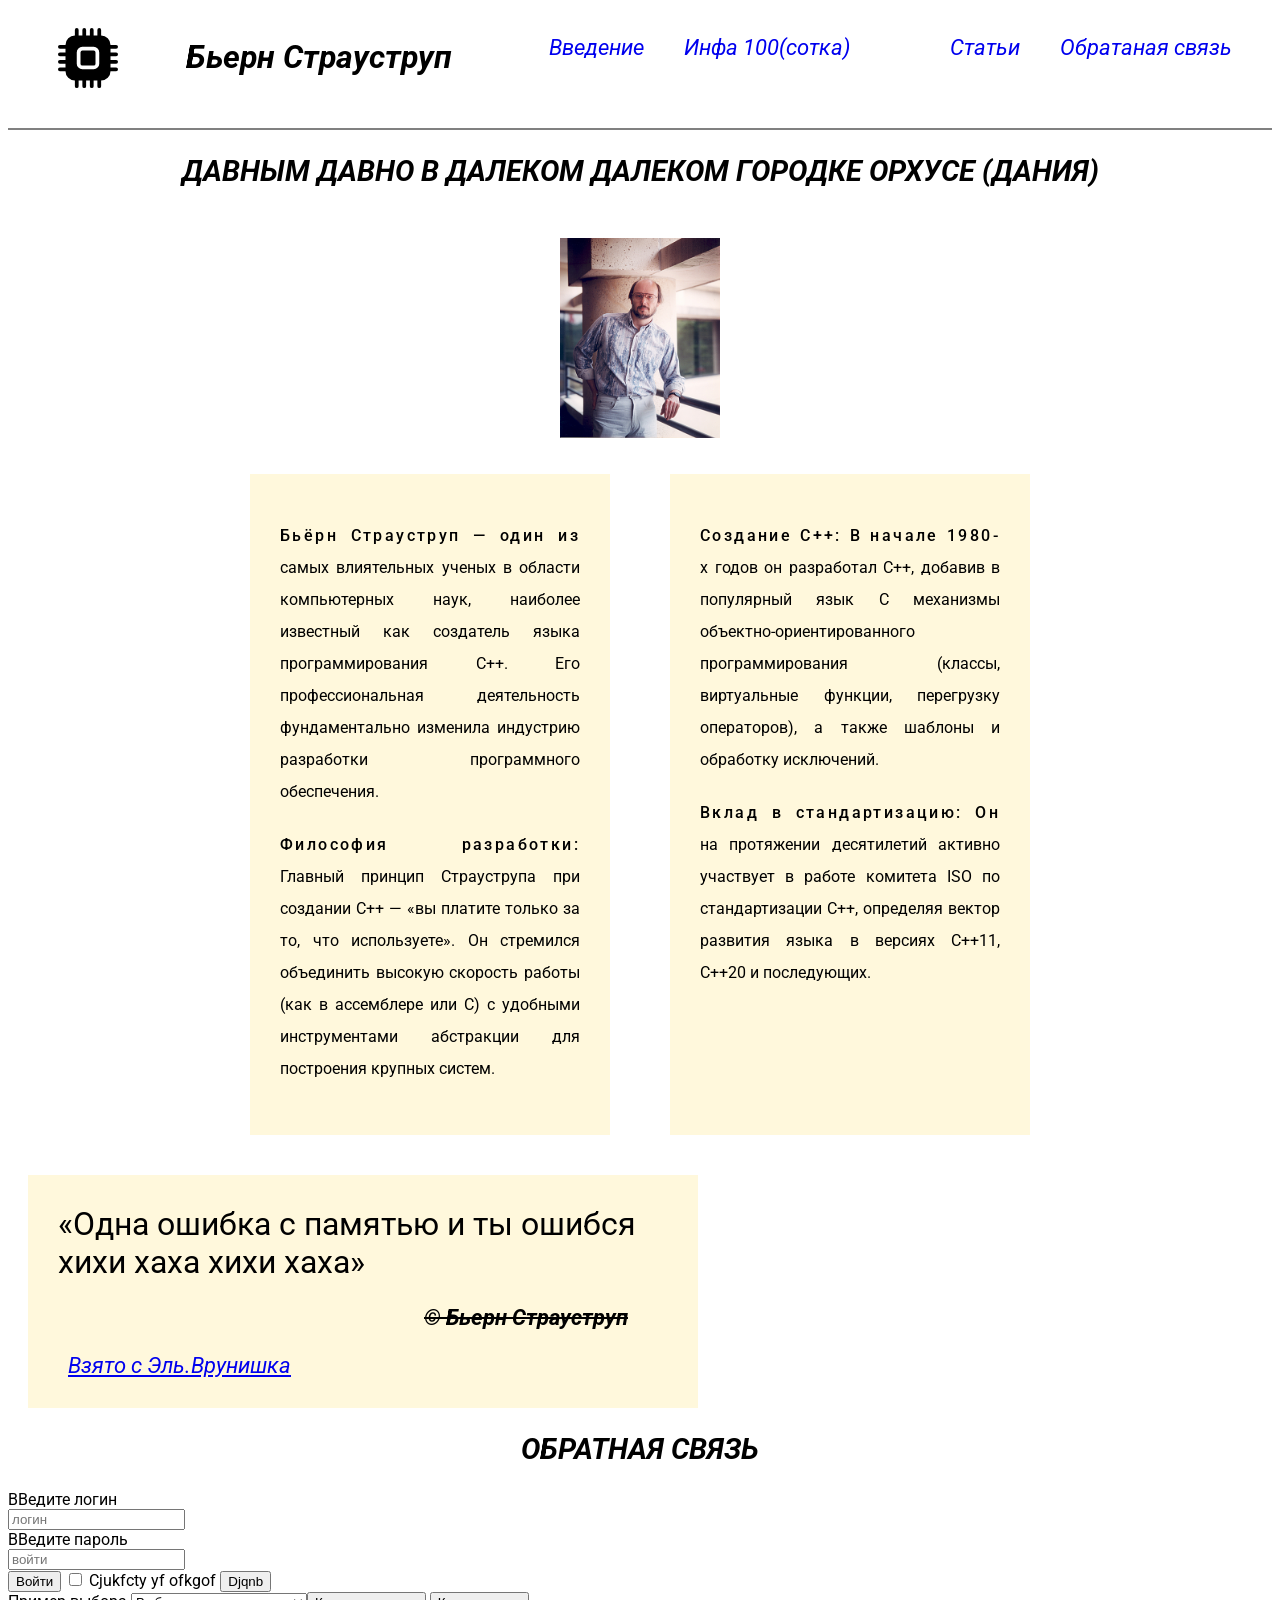
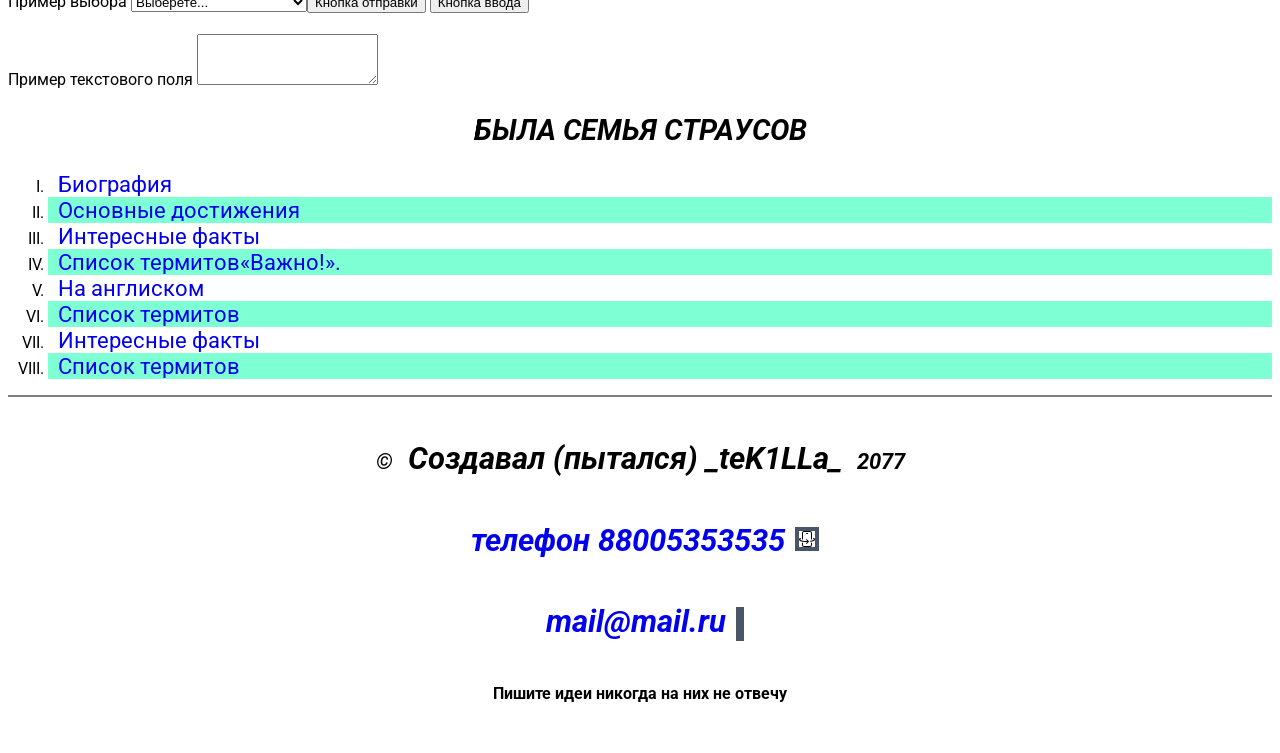
==== index.html @ 6f89961d "правка" ====
<!DOCTYPE html>
<html lang="ru">
<head>
    <meta charset="UTF-8">
    <meta http-equiv="X-UA-Compatible" content="IE=edge">
    <meta name="viewport" content="width=device-width, initial-scale=1.0">
    <title>_teK1LLa_</title>

    <meta property="og:title" content="Название страницы">
    <meta property="og:site_name" content="Сайт ">
    <meta property="og:url" content="https://site.ru">
    <meta property="og:description" content="Сайт небольшой компании, которая занимается …">
    <meta property="og:image" content="https://site.ru/img/share.jpg">


    <link rel="stylesheet" href="css/style.css">
    <link rel="stylesheet" href="https://cdn.jsdelivr.net/npm/bootstrap-icons@1.13.1/font/bootstrap-icons.min.css">
    <link rel="preconnect" href="https://fonts.googleapis.com">
    <link rel="preconnect" href="https://fonts.gstatic.com" crossorigin>
    <link href="https://fonts.googleapis.com/css2?family=Roboto:ital,wght@0,100..900;1,100..900&display=swap" rel="stylesheet">
</head>


<body>


    <header> 
        <a class="logo_osnova"><img  height="60px" width="80px" src="img/cpu-fill.svg" alt="logo"></a>
        <h1>Бьерн Страуструп</h1>
        <nav class="nav">
            <ul class="nav-list">
                <li><a href="#about">Введение</a></li>
                <li><a href="#Infa">Инфа 100(сотка)<a><li>
                <li><a href="#END">Статьи</a></li> 
                <li><a href="#feedback">Обратаная связь</a></li>    
            </ul>
        </nav>
    </header>


    <main>
        <section class="about", id="about">
            <h2>Давным давно в далеком далеком городке Орхусе (Дания)</h2>
            <figure>
                <img class="fototo" height="200px 200px" src="img/bjarne-stroustrup-picture-2.jpg" , alt="Страуп стоит у колонны">
                <!-- <figcaption class="fototo-text">Это я Бьерн</figcaption> -->
            </figure>

            <!-- <a download href="img/StarWars_SQ.png" >Crfxfn </a> -->
            <section class="about-in">
            <div class="Histori"> <p>Бьёрн Страуструп — один из самых влиятельных ученых в области компьютерных наук, наиболее известный как создатель языка программирования C++. Его профессиональная деятельность фундаментально изменила индустрию разработки программного обеспечения.</p> 
            <p>Философия разработки: Главный принцип Страуструпа при создании C++ — «вы платите только за то, что используете». Он стремился объединить высокую скорость работы (как в ассемблере или C) с удобными инструментами абстракции для построения крупных систем.</p>

            </div>

            <div class="introductory"> <p>Создание C++: В начале 1980-х годов он разработал C++, добавив в популярный язык C механизмы объектно-ориентированного программирования (классы, виртуальные функции, перегрузку операторов), а также шаблоны и обработку исключений.</p>
            <p>Вклад в стандартизацию: Он на протяжении десятилетий активно участвует в работе комитета ISO по стандартизации C++, определяя вектор развития языка в версиях C++11, C++20 и последующих.
            </p></div>
            </section>

            <div class="Citata">
            <q>Одна ошибка с памятью и ты ошибся хихи хаха хихи хаха</q>
                 <blockquote> <h3 class="citata-in"><del>&copy Бьерн Страуструп </del>  </h3></blockquote>
	            <cite><a target="_blank" , href="https://ru.wikipedia.org/wiki/%D0%A1%D1%82%D1%80%D0%B0%D1%83%D1%81%D1%82%D1%80%D1%83%D0%BF,_%D0%91%D1%8C%D1%91%D1%80%D0%BD"><ins>Взято с Эль.Врунишка</ins></a></cite>
                </div>
        </section>

        <section class="feedback" id="feedback">
            <h2> Обратная связь</h2>
            <form action="">
                <label for="login">ВВедите логин</label></br>
                <input type="text" placeholder="логин" name="login" id="login"> </br>
                <label for="pass">ВВедите пароль</label></br>
                <input type="password" placeholder="войти" name="pass" id="pass"></br>
                <input type="submit" value="Войти">

                <input type="checkbox" value="agreement" name="agreement">
                <label for = "agreement" > Cjukfcty yf ofkgof</label> 
                <input type="submit" value="Djqnb">
            </form>
    </section>

    <section>
        <label for="select">Пример выбора</label>
        <select id="select">
        <option value="" selected disabled>Выберете...</option>
        <option value="">ЧЕЛЯБ</option>
        <option value="">ЕКБ</option>
        <option value="">СПБ</option>
        <option value="">Государство Московское</option>
    </section>

    

    <section>
        <p>
            <button type="submit">Кнопка отправки</button>
            <input type="submit" value="Кнопка отправки" />
            <input type="button" value="Кнопка ввода" />
        </p>
        
    </section>
    
    <section>
        <label for="textarea">
            Пример текстового поля
        </label>
        <textarea id="textarea" rows="3"></textarea>
    </section>

        <section class="articles", id="Infa">
            <h2>Была семья Страусов </h2>
        <ol type="I">
            <li> <a href="artic_1.html">Биография </a> </li>
            <li> <a href="artic_2.html">Основные достижения</a> </li>
            <li><a href="artic_3.html">Интересные факты</a></li>
            <li><a href="artic_4.html">Список термитов</a></li>
            <li><a href="artic_5.html">На англиском</a></li>
            <li><a href="artic_4.html">Список термитов</a></li>
            <li><a href="artic_3.html">Интересные факты</a></li>
            <li><a href="artic_4.html">Список термитов</a></li>
        </ol>
        </section>

        

       


        
    </main>


    <footer , class="Ending" id="END"> 
        <h3>&copy <a>Создавал (пытался) _teK1LLa_</a> 2077</h3>
        <h3><a target="_blank" href="tel:+75545451546">телефон 88005353535</a><img src="img/phone-flip.svg"></h3>
        <h3><a href="mailto:mail@mail.ru" >mail@mail.ru</a><i class="bi-bi-send"></i></h3>
        <h4> Пишите идеи никогда на них не отвечу</h4>
    </footer>
    
</body>
</html>
---- css/style.css ----
/* база не трогать сюда цвета потом запихнуть */

html{
    font-size: 1em;
    font-family: "Arimo", sans-serif;
    color: black;
    /* flex-wrap: wrap */
}

/* *{
    margin:0;
	padding:0;
} */



/* шапка */

header{
    display: flex;
    justify-content: space-between;
    background-color: white;
    font-style:oblique;
    min-height: 100px;
    padding: 10px 30px; 
    border-bottom: 2px solid gray;
    /* justify-content: space-between; */
}

.logo_osnov{
    display: flex;
    align-items: center;
    
}

h1{
    font-family: "Roboto" , sans-serif;
    font-style:oblique;
    text-align:center;
    font-size: 2em;
    margin: 20px;
}

ul{ 
    /* padding-left: 60px; */
    text-decoration: none;
    display: flex;
    list-style: none;
    gap: 20px;
    align-items: center;
    /* margin: 20px 20px; */
}

a{
    font-size: 1.4em;
    text-decoration: none;
    align-items: center;
    padding: 10px 10px;
    
}
 
/* бади основное (весь мусор) */
body{
    font-family: "Roboto" , sans-serif;
    font-size: 1em;
    color: black;
}

h2{
    font-style:oblique;
    font-size: 1.8em;
    text-align: center;
    text-decoration: none;
    text-transform: uppercase;
}

p{
    font: style 1.5em;
    line-height: 2em;
    margin-bottom: 1.3em;
    text-align: justify;
    font-weight: 200;
}

.fototo{
    display: flex;
    margin: 0 auto 10px;
    justify-content: center; 
    align-items: center;   
    margin-top: 50px;  
}

.fototo-text{
    display: flex;
    align-items: center;
    text-align: center;
}


.about-in{
    display: flex;
    justify-content: center; 
    gap: 20px;            
    flex-wrap: nowrap;      
}

.Histori{
    text-align:left ;
    max-width: 300px;
    min-height: 400px;
    background-color:cornsilk;

    padding: 30px;
    margin: 20px;
}


.inglih{
    text-align:left ;
    max-width: 300px;
    min-height: 400px;
    background-color:cornsilk;
    padding: 30px;
    margin: 20px;
}

.introductory{
    text-align:left ;
    max-width: 300px;
    min-height: 400px;
    background-color:cornsilk;

    padding: 30px;
    margin: 20px;
}

.faek {
    display: grid;
    align-items: center;
    justify-content: center;
    max-width: 725px;
    min-height: 400px;
    background-color: cornsilk;
    
    padding: 30px;
    margin: 20px auto;  
}



.Citata{
    text-align:left ;
    max-width: 610px;
    min-height: 150px;
    background-color:cornsilk;

    padding: 30px;
    margin: 20px;
    
    
}



.citata-in{
    text-align: right
}



q{
    font-size: 2em;
}



b{
    text-align:right;
    font-size: 1.2em;
    padding: 10px 10px;
}

h3{
    font-size: 1.4em;
    color: black;
    font-style:oblique;

}



ol{
    /* display: flex; */
    /* list-style: none; */
    gap: 20px;
    align-items: center;
}



.articles li:nth-child(even){
    background-color: aquamarine; 
}

.END::after{
    content: "\F6C0";
    font-family: boostap-icon;
    color: aquamarine;
}
/* все на днооооо */


footer{
    display: flex;
    flex-direction: column;    /* Выстраивает <h3> друг под другом */
    align-items: center;       /* Центрирует по горизонтали */
    justify-content: center;   /* Центрирует по вертикали */
    
    border-top: 2px solid gray;
    padding: 1.3em;
    min-height: 100px;

    /* align-items :center;
    display: flex;
    border-top: 2px solid gray;
    padding: 1.3em;
    min-height: 100px; */
}

h4{
    font-size: 1em;
}


a:hover, a:focus{
    color: brown;
}

.articles li:nth-child(4) a::after{
    content: "«Важно!». ";
}


p::first-line {
    letter-spacing: 0.15em; 
    font-weight: 500;       
  }
  
p:lang(en) {
    font-style: italic;        
    font-family: Georgia, serif; 
  }
  
  p:lang(ru) {
    font-weight: normal;
  }
  
.main-content {
    background-color: #f4f7f6; 
    padding: 20px;            
    margin-bottom: 30px;      
}

.main-content h2 {
    color: #0077b6;       
    margin-top: 0;             
  }
  
  
.main-content p {
    color: #4a5568;         
    line-height: 1.6;      
  }
  



#END img{
    border: 4px solid  #4a5568;
}

.bi-bi-send {
    border: 4px solid  #4a5568; 
}


img + p{
    margin-top: 200px;
}
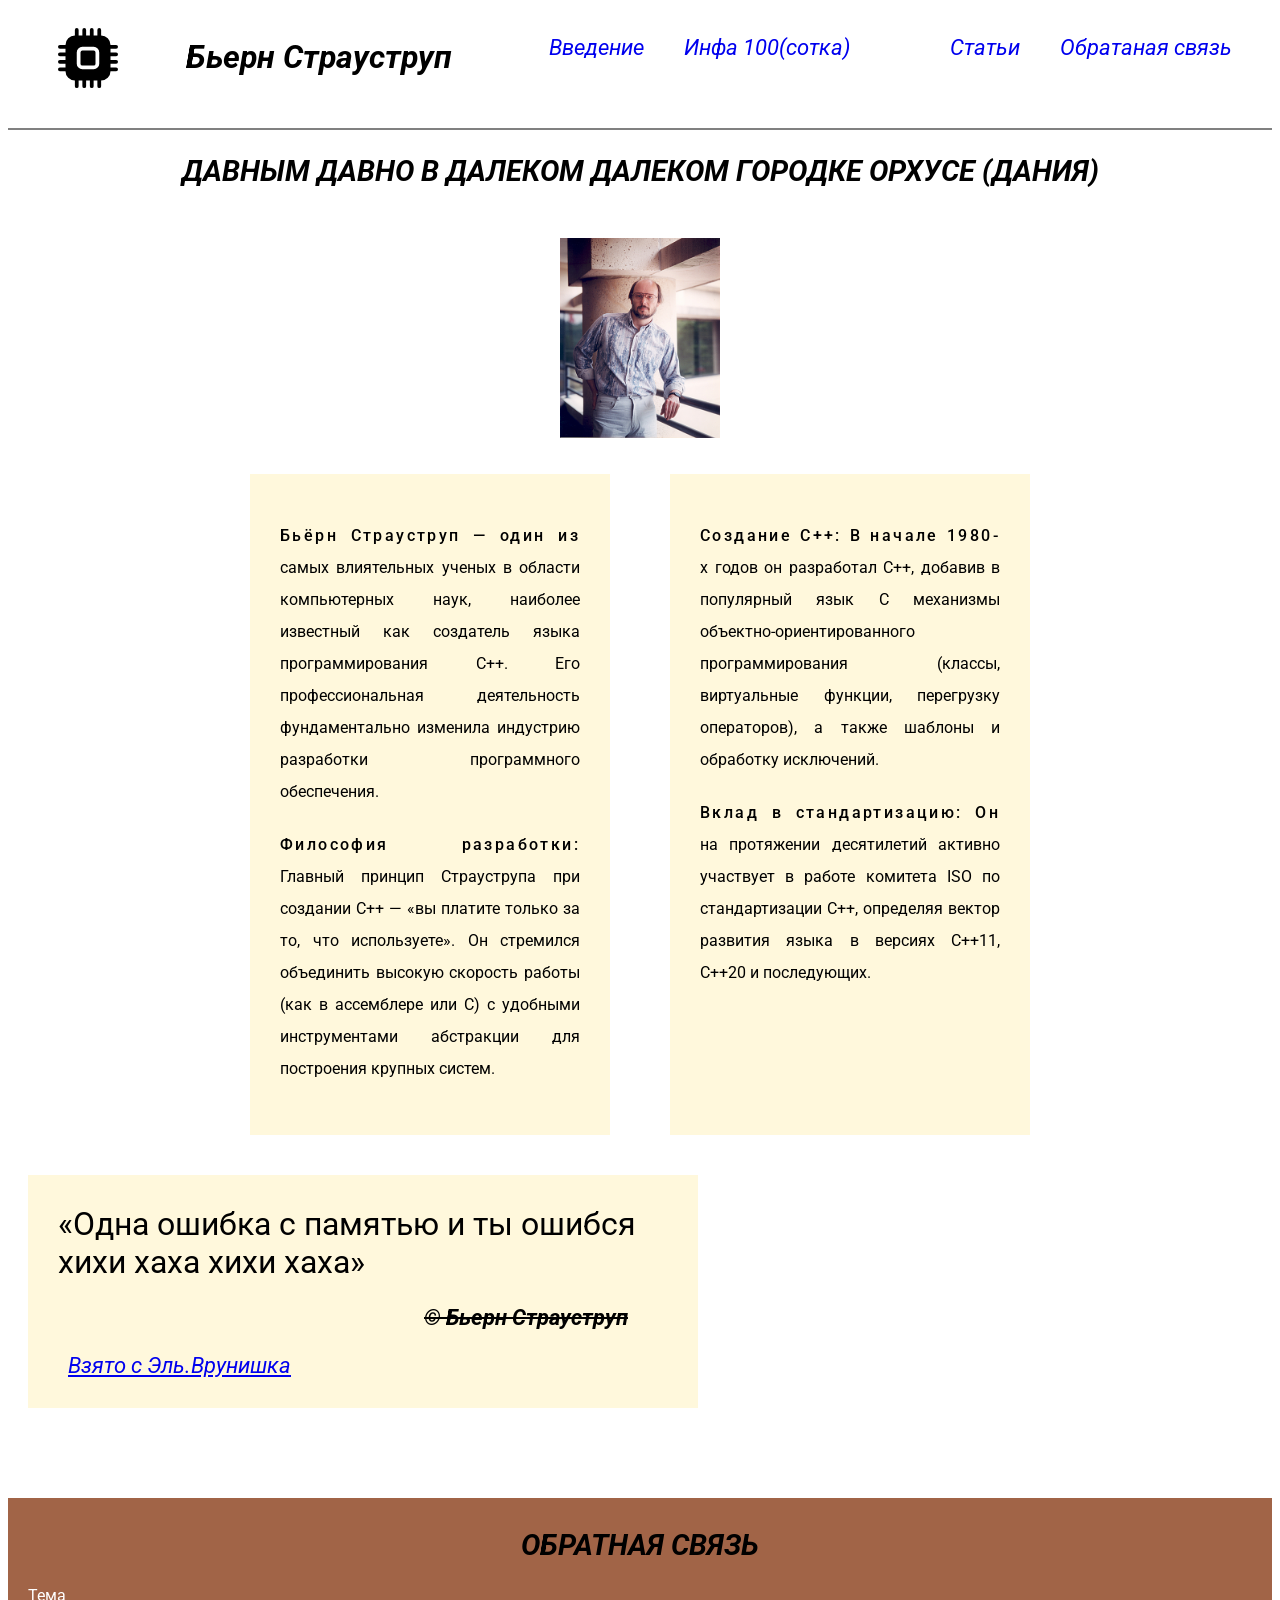
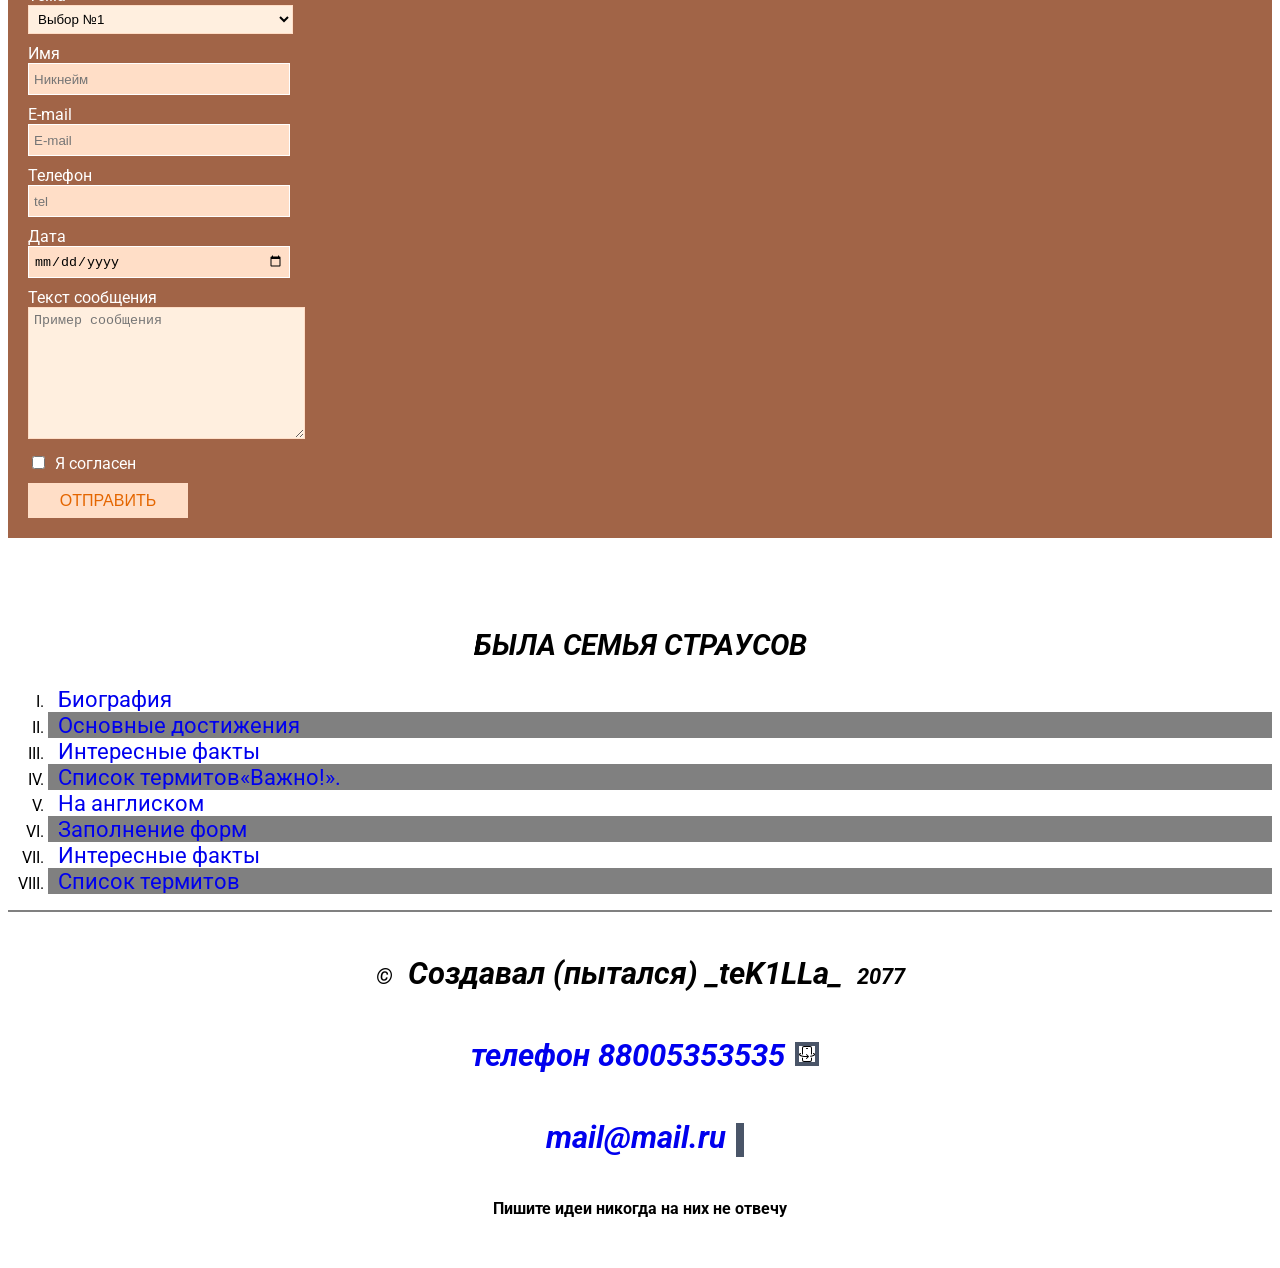
==== commit 858578a3: "pz4" ====
--- a/index.html
+++ b/index.html
@@ -4,6 +4,12 @@
     <meta charset="UTF-8">
     <meta http-equiv="X-UA-Compatible" content="IE=edge">
     <meta name="viewport" content="width=device-width, initial-scale=1.0">
+    <meta name="keywords" content="Бьерн Страуструп">
+    <meta name="description" content="Сайт оБьерн Страуструп, он создал c++ ">
+    <meta name="theme-color" content="blanchedalmond">
+    <link rel="icon" type="image/ico" sizes="32x32" href="icons/favicon.ico">
+    <link rel="icon" type="image/ico" sizes="16x16" href="icons/favicon.ico">
+    <link rel="shortcut icon" href="img/cpu-fill.svg">
     <title>_teK1LLa_</title>
 
     <meta property="og:title" content="Название страницы">
@@ -65,48 +71,53 @@
                 </div>
         </section>
 
-        <section class="feedback" id="feedback">
-            <h2> Обратная связь</h2>
-            <form action="">
-                <label for="login">ВВедите логин</label></br>
-                <input type="text" placeholder="логин" name="login" id="login"> </br>
-                <label for="pass">ВВедите пароль</label></br>
-                <input type="password" placeholder="войти" name="pass" id="pass"></br>
-                <input type="submit" value="Войти">
 
-                <input type="checkbox" value="agreement" name="agreement">
-                <label for = "agreement" > Cjukfcty yf ofkgof</label> 
-                <input type="submit" value="Djqnb">
-            </form>
-    </section>
 
-    <section>
-        <label for="select">Пример выбора</label>
-        <select id="select">
-        <option value="" selected disabled>Выберете...</option>
-        <option value="">ЧЕЛЯБ</option>
-        <option value="">ЕКБ</option>
-        <option value="">СПБ</option>
-        <option value="">Государство Московское</option>
-    </section>
 
+            <section class="feedback" id="feedback">
+                <h2>Обратная связь</h2>
     
-
-    <section>
-        <p>
-            <button type="submit">Кнопка отправки</button>
-            <input type="submit" value="Кнопка отправки" />
-            <input type="button" value="Кнопка ввода" />
-        </p>
-        
-    </section>
+                <form action="" id="contact-form">
+                    <div class="form_item">
+                        <label for="topic">Тема</label><br>
+                        <select name="topic" id="topic" >
+                            <option value="1">Выбор №1</option>
+                            <option value="2">Выбор №2</option>
+                            <option value="3">Выбор №3</option>
+                            <option value="4">ДВыбор №4</option>
+                        </select>
+                    </div>
+                    <div class="form_item">
+                        <label for="name">Имя</label><br>
+                        <input name="name" id="name" type="text" placeholder="Никнейм" >
+                    </div>
+                    <div class="form_item">
+                        <label for="email">E-mail</label><br>
+                        <input name="email" id="email" type="email" placeholder="E-mail" >
+                    </div>
+                    <div class="form_item">
+                        <label for="tel">Телефон</label><br>
+                        <input name="tel" id="tel" type="tel" placeholder="tel" >
+                    </div>
+                    <div class="form_item">
+                        <label for="date">Дата</label><br>
+                        <input name="date" id="date" type="date" placeholder="date" >
+                    </div>
+                    <div class="form_item">
+                        <label for="message">Текст сообщения</label><br>
+                        <textarea name="message" id="message" rows="8" placeholder="Пример сообщения" ></textarea>
+                    </div>
     
-    <section>
-        <label for="textarea">
-            Пример текстового поля
-        </label>
-        <textarea id="textarea" rows="3"></textarea>
-    </section>
+                    <div class="form_item form_item_box">
+                        <input name="agree" id="agree" type="checkbox" >
+                        <label for="agree">Я согласен</label>
+                    </div>
+                    <div class="form_item">
+                        <input type="submit" value="Отправить">
+                    </div>
+                </form>
+            </section>
+    
 
         <section class="articles", id="Infa">
             <h2>Была семья Страусов </h2>
@@ -116,17 +127,11 @@
             <li><a href="artic_3.html">Интересные факты</a></li>
             <li><a href="artic_4.html">Список термитов</a></li>
             <li><a href="artic_5.html">На англиском</a></li>
-            <li><a href="artic_4.html">Список термитов</a></li>
+            <li><a href="artic_6.html">Заполнение форм</a></li>
             <li><a href="artic_3.html">Интересные факты</a></li>
             <li><a href="artic_4.html">Список термитов</a></li>
         </ol>
         </section>
-
-        
-
-       
-
-
         
     </main>
 
--- a/css/style.css
+++ b/css/style.css
@@ -168,6 +168,7 @@
 
 
 
+
 q{
     font-size: 2em;
 }
@@ -199,13 +200,13 @@
 
 
 .articles li:nth-child(even){
-    background-color: aquamarine; 
+    background-color: grey; 
 }
 
 .END::after{
     content: "\F6C0";
     font-family: boostap-icon;
-    color: aquamarine;
+    color: grey;
 }
 /* все на днооооо */
 
@@ -286,4 +287,114 @@
 
 img + p{
     margin-top: 200px;
-}+}
+
+
+.feedback{
+    margin: 90px 0;
+}
+
+
+
+
+table.project-table {
+    width: 100%;
+    border-collapse: collapse; 
+    margin: 20px 0;
+}
+
+table.project-table th, 
+table.project-table td {
+    padding: 12px;
+    text-align: left;
+}
+
+
+table.project-table tbody tr:nth-child(even) {
+    background-color: rgb(204, 204, 204);
+}
+
+
+table.project-table td:first-child, 
+table.project-table th:first-child {
+    font-weight: bold;
+    color: black;
+    background-color: rgb(173, 173, 173);
+}
+
+table.project-table tbody tr:last-child {
+    background-color: #666666;
+    color: #ffffff;
+    font-weight: bold;
+}
+
+
+
+.contact-form input[type = "text"]{
+    height: 20px;
+    width: 250px;
+    padding: 5px;
+    margin-bottom: 10px;
+    border: white solid 1px;
+    background-color: #4a5568;
+}
+
+
+
+#contact-form input[type="text"],
+#contact-form input[type="email"],
+#contact-form input[type="date"],
+#contact-form input[type="tel"]{
+height: 20px;
+width: 250px;
+padding: 5px;
+margin-bottom: 10px;
+border: white solid 1px;
+background-color: #ffdec7;
+}
+
+#contact-form input[type="submit"] {
+    width: 160px;
+    height: 35px;
+    margin-top: 10px;
+    border: solid #ffdec7;
+    background-color: #ffdec7;
+    color: #e46600;
+    font-size: 16px;
+    text-transform: uppercase;
+    
+}
+
+#contact-form input[type="submit"]:hover {
+    background-color: #ffe4df;
+    border: solid #ffdec7;
+}
+
+.feedback {
+    background-color: #a16447;
+    padding: 6px 20px 20px 20px;
+    }
+
+#contact-form label {
+    color: white;
+}
+
+#contact-form select,
+#contact-form textarea {
+width: 265px;
+padding: 5px;
+margin-bottom: 10px;
+border: #ffdec7 solid 1px;
+background-color: #ffefdf;
+}
+
+#contact-form input[type="checkbox"] {
+    margin-right: 6px;
+    accent-color: #c9967f;
+}
+
+
+
+
+
+
